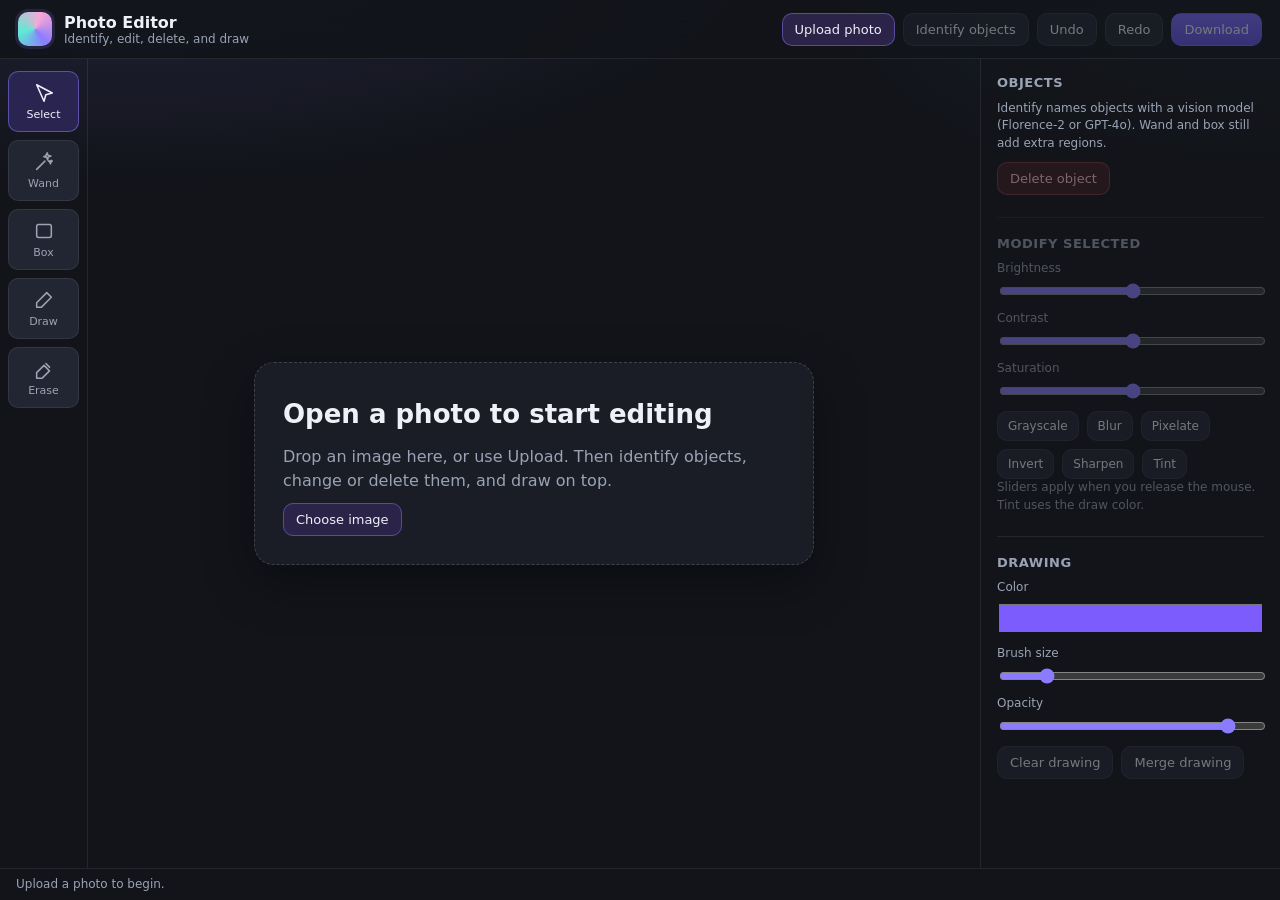
==== static/index.html @ d836ca0f "Name detected objects with Florence-2 or GPT-4o Vision Identify now proposes regions, then captions " ====
<!DOCTYPE html>
<html lang="en">
  <head>
    <meta charset="UTF-8" />
    <meta name="viewport" content="width=device-width, initial-scale=1.0" />
    <title>Photo Editor</title>
    <link rel="icon" href="/static/favicon.svg" type="image/svg+xml" />
    <link rel="stylesheet" href="/static/styles.css" />
  </head>
  <body>
    <div id="app">
      <header class="topbar">
        <div class="brand">
          <span class="brand-mark" aria-hidden="true"></span>
          <div>
            <strong>Photo Editor</strong>
            <p>Identify, edit, delete, and draw</p>
          </div>
        </div>
        <div class="top-actions">
          <label class="btn btn-primary">
            Upload photo
            <input id="fileInput" type="file" accept="image/*" hidden />
          </label>
          <button id="identifyBtn" class="btn" disabled>Identify objects</button>
          <button id="undoBtn" class="btn" disabled title="Ctrl+Z">Undo</button>
          <button id="redoBtn" class="btn" disabled title="Ctrl+Y">Redo</button>
          <button id="downloadBtn" class="btn btn-accent" disabled>Download</button>
        </div>
      </header>

      <div class="workspace">
        <aside class="rail" aria-label="Tools">
          <button class="tool active" data-tool="select" title="Select (V)">
            <svg viewBox="0 0 24 24"><path d="M4 3l8 18 2-7 7-2L4 3z" /></svg>
            <span>Select</span>
          </button>
          <button class="tool" data-tool="wand" title="Magic wand (W)">
            <svg viewBox="0 0 24 24"><path d="M4 20l9-9M14 5l1.5-3 1 3 3 .5-3 1.2-.5 3-1.2-3-3-.5L14 5zM19 12l.8-1.8L21 11l-1.2.8L19 14l-.8-2.2L17 11l1.2-.2L19 12z" /></svg>
            <span>Wand</span>
          </button>
          <button class="tool" data-tool="box" title="Box select (M)">
            <svg viewBox="0 0 24 24"><rect x="4" y="5" width="16" height="14" rx="2" /></svg>
            <span>Box</span>
          </button>
          <button class="tool" data-tool="brush" title="Draw (B)">
            <svg viewBox="0 0 24 24"><path d="M15 4l5 5-11 11H4v-5L15 4z" /></svg>
            <span>Draw</span>
          </button>
          <button class="tool" data-tool="eraser" title="Eraser (E)">
            <svg viewBox="0 0 24 24"><path d="M4 16l8-8 6 6-8 8H4v-6zM14 6l4 4" /></svg>
            <span>Erase</span>
          </button>
        </aside>

        <main class="stage-wrap" id="stageWrap">
          <div id="emptyState" class="empty">
            <div class="empty-card">
              <h1>Open a photo to start editing</h1>
              <p>Drop an image here, or use Upload. Then identify objects, change or delete them, and draw on top.</p>
              <label class="btn btn-primary">
                Choose image
                <input id="fileInputEmpty" type="file" accept="image/*" hidden />
              </label>
            </div>
          </div>
          <div id="stage" class="stage hidden">
            <img id="photo" alt="Working photo" draggable="false" />
            <img id="overlay" alt="" draggable="false" />
            <canvas id="drawCanvas"></canvas>
            <canvas id="uiCanvas"></canvas>
          </div>
          <div id="busy" class="busy hidden">
            <div class="spinner"></div>
            <span id="busyText">Working…</span>
          </div>
        </main>

        <aside class="panel" aria-label="Inspector">
          <section>
            <h2>Objects</h2>
            <p class="hint" id="objectHint">Identify names objects with a vision model (Florence-2 or GPT-4o). Wand and box still add extra regions.</p>
            <ul id="objectList" class="object-list"></ul>
            <div class="row-actions">
              <button id="deleteBtn" class="btn btn-danger" disabled>Delete object</button>
            </div>
          </section>

          <section id="adjustSection" class="disabled-block">
            <h2>Modify selected</h2>
            <label class="slider">
              Brightness
              <input id="brightness" type="range" min="-80" max="80" value="0" />
            </label>
            <label class="slider">
              Contrast
              <input id="contrast" type="range" min="-60" max="60" value="0" />
            </label>
            <label class="slider">
              Saturation
              <input id="saturation" type="range" min="-80" max="80" value="0" />
            </label>
            <div class="chip-row">
              <button class="chip" data-op="grayscale">Grayscale</button>
              <button class="chip" data-op="blur" data-amount="9">Blur</button>
              <button class="chip" data-op="pixelate" data-amount="14">Pixelate</button>
              <button class="chip" data-op="invert">Invert</button>
              <button class="chip" data-op="sharpen" data-amount="45">Sharpen</button>
              <button class="chip" data-op="tint" data-amount="50">Tint</button>
            </div>
            <p class="hint">Sliders apply when you release the mouse. Tint uses the draw color.</p>
          </section>

          <section id="drawSection">
            <h2>Drawing</h2>
            <label class="color-field">
              Color
              <input id="color" type="color" value="#7c5cfc" />
            </label>
            <label class="slider">
              Brush size
              <input id="brushSize" type="range" min="2" max="64" value="12" />
            </label>
            <label class="slider">
              Opacity
              <input id="brushOpacity" type="range" min="15" max="100" value="90" />
            </label>
            <div class="row-actions">
              <button id="clearDrawBtn" class="btn" disabled>Clear drawing</button>
              <button id="flattenBtn" class="btn" disabled>Merge drawing</button>
            </div>
          </section>
        </aside>
      </div>

      <p id="status" class="status" role="status"></p>
    </div>
    <script src="/static/app.js"></script>
  </body>
</html>
---- static/styles.css ----
:root {
  --bg: #12141a;
  --bg-2: #1a1d26;
  --bg-3: #222632;
  --line: rgba(255, 255, 255, 0.08);
  --text: #eef1f7;
  --muted: #9aa3b5;
  --accent: #8b7cff;
  --accent-2: #5eead4;
  --danger: #f87171;
  --shadow: 0 18px 50px rgba(0, 0, 0, 0.35);
  --radius: 14px;
  --font: "Segoe UI", system-ui, -apple-system, sans-serif;
}

* {
  box-sizing: border-box;
}

html,
body {
  margin: 0;
  height: 100%;
  background: var(--bg);
  color: var(--text);
  font-family: var(--font);
}

#app {
  height: 100%;
  display: flex;
  flex-direction: column;
  background:
    radial-gradient(1200px 500px at 10% -10%, rgba(139, 124, 255, 0.16), transparent 55%),
    radial-gradient(900px 400px at 100% 0%, rgba(94, 234, 212, 0.08), transparent 50%),
    var(--bg);
}

.topbar {
  display: flex;
  align-items: center;
  justify-content: space-between;
  gap: 16px;
  padding: 12px 18px;
  border-bottom: 1px solid var(--line);
  background: rgba(18, 20, 26, 0.86);
  backdrop-filter: blur(12px);
}

.brand {
  display: flex;
  align-items: center;
  gap: 12px;
}

.brand p {
  margin: 0;
  color: var(--muted);
  font-size: 12px;
}

.brand-mark {
  width: 34px;
  height: 34px;
  border-radius: 10px;
  background: conic-gradient(from 140deg, var(--accent), var(--accent-2), #f9a8d4, var(--accent));
  box-shadow: 0 0 0 3px rgba(139, 124, 255, 0.15);
}

.top-actions,
.row-actions,
.chip-row {
  display: flex;
  flex-wrap: wrap;
  gap: 8px;
}

.btn,
.chip,
.tool {
  border: 1px solid var(--line);
  background: var(--bg-3);
  color: var(--text);
  border-radius: 10px;
  cursor: pointer;
  font: inherit;
}

.btn {
  padding: 8px 12px;
  font-size: 13px;
}

.btn:hover:not(:disabled),
.chip:hover,
.tool:hover {
  border-color: rgba(139, 124, 255, 0.45);
}

.btn:disabled,
.chip:disabled {
  opacity: 0.45;
  cursor: not-allowed;
}

.btn-primary {
  background: #2b2448;
  border-color: rgba(139, 124, 255, 0.45);
}

.btn-accent {
  background: linear-gradient(180deg, #7c6cf7, #6354e0);
  border-color: transparent;
}

.btn-danger {
  background: #3a1f24;
  border-color: rgba(248, 113, 113, 0.35);
  color: #fecaca;
}

.workspace {
  flex: 1;
  display: grid;
  grid-template-columns: 88px minmax(0, 1fr) 300px;
  min-height: 0;
}

.rail {
  border-right: 1px solid var(--line);
  padding: 12px 8px;
  display: flex;
  flex-direction: column;
  gap: 8px;
}

.tool {
  display: flex;
  flex-direction: column;
  align-items: center;
  gap: 4px;
  padding: 10px 6px;
  font-size: 11px;
  color: var(--muted);
}

.tool svg {
  width: 22px;
  height: 22px;
  fill: none;
  stroke: currentColor;
  stroke-width: 1.7;
  stroke-linecap: round;
  stroke-linejoin: round;
}

.tool.active {
  color: var(--text);
  background: #2a2550;
  border-color: rgba(139, 124, 255, 0.5);
}

.stage-wrap {
  position: relative;
  min-width: 0;
  display: grid;
  place-items: center;
  padding: 20px;
  overflow: hidden;
}

.empty {
  width: min(560px, 100%);
}

.empty-card {
  background: var(--bg-2);
  border: 1px dashed rgba(255, 255, 255, 0.16);
  border-radius: 20px;
  padding: 36px 28px;
  box-shadow: var(--shadow);
}

.empty-card h1 {
  margin: 0 0 8px;
  font-size: 26px;
}

.empty-card p {
  color: var(--muted);
  line-height: 1.5;
}

.stage {
  position: relative;
  box-shadow: var(--shadow);
  border-radius: 8px;
  overflow: hidden;
  background: #0b0c10;
}

.stage img,
.stage canvas {
  position: absolute;
  inset: 0;
  width: 100%;
  height: 100%;
  display: block;
  user-select: none;
}

#overlay {
  pointer-events: none;
}

.stage.hidden,
.hidden {
  display: none !important;
}

.busy {
  position: absolute;
  inset: 0;
  display: flex;
  flex-direction: column;
  align-items: center;
  justify-content: center;
  gap: 10px;
  background: rgba(10, 12, 16, 0.55);
  backdrop-filter: blur(4px);
}

.spinner {
  width: 28px;
  height: 28px;
  border: 3px solid rgba(255, 255, 255, 0.15);
  border-top-color: var(--accent);
  border-radius: 50%;
  animation: spin 0.8s linear infinite;
}

@keyframes spin {
  to {
    transform: rotate(360deg);
  }
}

.panel {
  border-left: 1px solid var(--line);
  overflow: auto;
  padding: 16px;
  background: rgba(18, 20, 26, 0.72);
}

.panel section + section {
  margin-top: 22px;
  padding-top: 18px;
  border-top: 1px solid var(--line);
}

h2 {
  margin: 0 0 10px;
  font-size: 13px;
  letter-spacing: 0.04em;
  text-transform: uppercase;
  color: var(--muted);
}

.hint {
  margin: 0 0 10px;
  color: var(--muted);
  font-size: 12px;
  line-height: 1.45;
}

.object-list {
  list-style: none;
  margin: 0;
  padding: 0;
  display: flex;
  flex-direction: column;
  gap: 6px;
  max-height: 220px;
  overflow: auto;
}

.object-list li {
  display: flex;
  align-items: center;
  gap: 8px;
  padding: 8px;
  border-radius: 10px;
  border: 1px solid transparent;
  background: var(--bg-3);
  cursor: pointer;
}

.object-list li.selected {
  border-color: rgba(139, 124, 255, 0.55);
  background: #2a2550;
}

.swatch {
  width: 12px;
  height: 12px;
  border-radius: 50%;
  flex: 0 0 auto;
}

.object-list small {
  color: var(--muted);
}

.slider,
.color-field {
  display: flex;
  flex-direction: column;
  gap: 6px;
  font-size: 12px;
  color: var(--muted);
  margin-bottom: 10px;
}

input[type="range"] {
  width: 100%;
  accent-color: var(--accent);
}

input[type="color"] {
  width: 100%;
  height: 36px;
  border: none;
  background: transparent;
  padding: 0;
}

.chip {
  padding: 7px 10px;
  font-size: 12px;
}

.disabled-block {
  opacity: 0.45;
  pointer-events: none;
}

.status {
  margin: 0;
  padding: 8px 16px;
  border-top: 1px solid var(--line);
  color: var(--muted);
  font-size: 12px;
  min-height: 32px;
}

@media (max-width: 900px) {
  .workspace {
    grid-template-columns: 72px 1fr;
    grid-template-rows: 1fr auto;
  }

  .panel {
    grid-column: 1 / -1;
    max-height: 280px;
    border-left: none;
    border-top: 1px solid var(--line);
  }

  .topbar {
    flex-direction: column;
    align-items: stretch;
  }
}
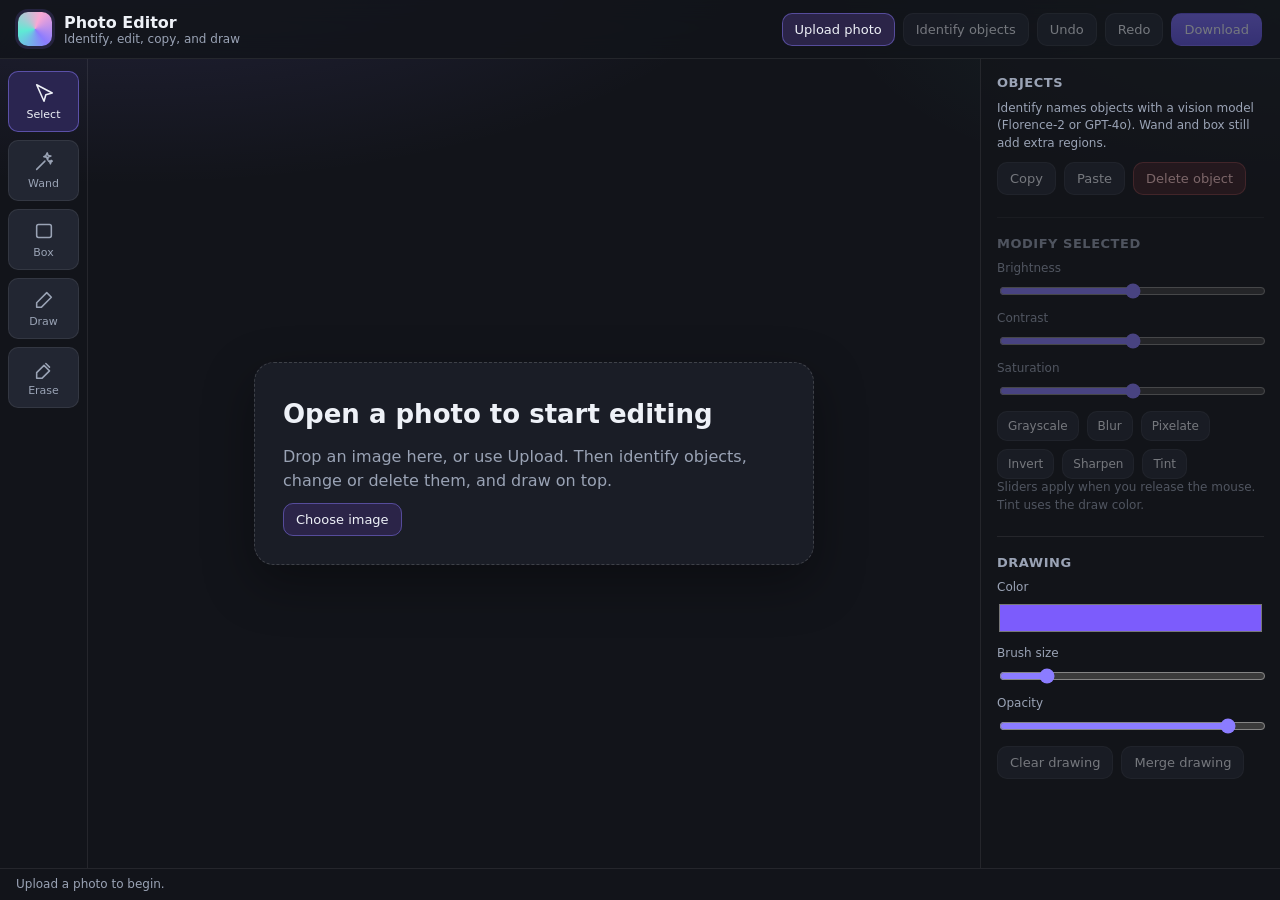
==== commit 7f8a649f: "Add copy and paste for selected objects Store a pixel-and-mask clipboard on the session, paste a dup" ====
--- a/static/index.html
+++ b/static/index.html
@@ -14,7 +14,7 @@
           <span class="brand-mark" aria-hidden="true"></span>
           <div>
             <strong>Photo Editor</strong>
-            <p>Identify, edit, delete, and draw</p>
+            <p>Identify, edit, copy, and draw</p>
           </div>
         </div>
         <div class="top-actions">
@@ -82,6 +82,8 @@
             <p class="hint" id="objectHint">Identify names objects with a vision model (Florence-2 or GPT-4o). Wand and box still add extra regions.</p>
             <ul id="objectList" class="object-list"></ul>
             <div class="row-actions">
+              <button id="copyBtn" class="btn" disabled title="Ctrl+C">Copy</button>
+              <button id="pasteBtn" class="btn" disabled title="Ctrl+V">Paste</button>
               <button id="deleteBtn" class="btn btn-danger" disabled>Delete object</button>
             </div>
           </section>
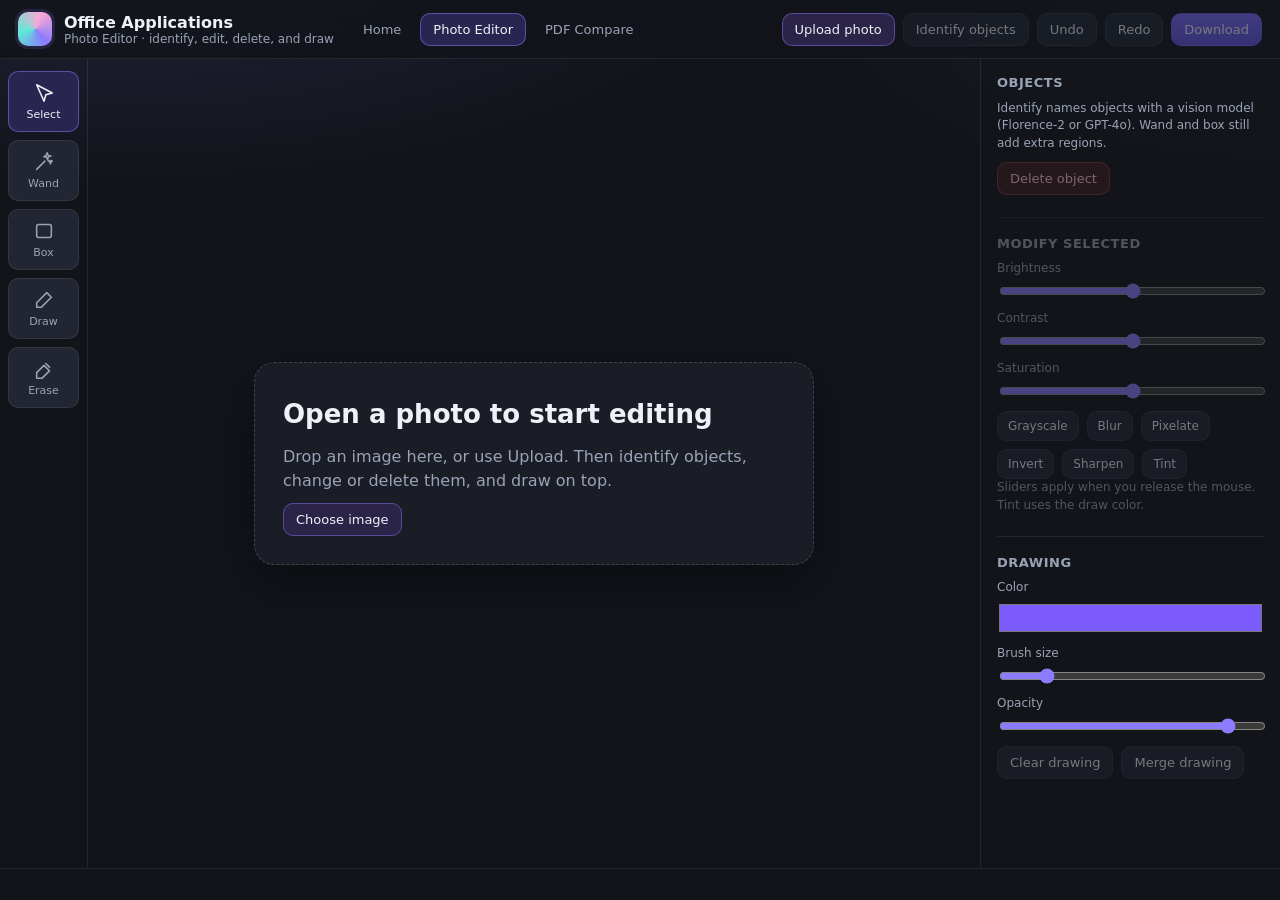
==== commit f5eb7af9: "Rebrand as Office Applications and add PDF compare Home is now an app hub. Photo Editor stays a sepa" ====
--- a/static/index.html
+++ b/static/index.html
@@ -3,20 +3,25 @@
   <head>
     <meta charset="UTF-8" />
     <meta name="viewport" content="width=device-width, initial-scale=1.0" />
-    <title>Photo Editor</title>
+    <title>Photo Editor · Office Applications</title>
     <link rel="icon" href="/static/favicon.svg" type="image/svg+xml" />
     <link rel="stylesheet" href="/static/styles.css" />
   </head>
   <body>
     <div id="app">
       <header class="topbar">
-        <div class="brand">
+        <a class="brand" href="/">
           <span class="brand-mark" aria-hidden="true"></span>
           <div>
-            <strong>Photo Editor</strong>
-            <p>Identify, edit, copy, and draw</p>
+            <strong>Office Applications</strong>
+            <p>Photo Editor · identify, edit, delete, and draw</p>
           </div>
-        </div>
+        </a>
+        <nav class="app-nav" aria-label="Applications">
+          <a href="/">Home</a>
+          <a href="/photo" class="active">Photo Editor</a>
+          <a href="/pdf">PDF Compare</a>
+        </nav>
         <div class="top-actions">
           <label class="btn btn-primary">
             Upload photo
@@ -82,8 +87,6 @@
             <p class="hint" id="objectHint">Identify names objects with a vision model (Florence-2 or GPT-4o). Wand and box still add extra regions.</p>
             <ul id="objectList" class="object-list"></ul>
             <div class="row-actions">
-              <button id="copyBtn" class="btn" disabled title="Ctrl+C">Copy</button>
-              <button id="pasteBtn" class="btn" disabled title="Ctrl+V">Paste</button>
               <button id="deleteBtn" class="btn btn-danger" disabled>Delete object</button>
             </div>
           </section>
--- a/static/styles.css
+++ b/static/styles.css
@@ -39,7 +39,7 @@
 .topbar {
   display: flex;
   align-items: center;
-  justify-content: space-between;
+  justify-content: flex-start;
   gap: 16px;
   padding: 12px 18px;
   border-bottom: 1px solid var(--line);
@@ -51,6 +51,8 @@
   display: flex;
   align-items: center;
   gap: 12px;
+  color: inherit;
+  text-decoration: none;
 }
 
 .brand p {
@@ -73,6 +75,10 @@
   display: flex;
   flex-wrap: wrap;
   gap: 8px;
+}
+
+.top-actions {
+  margin-left: auto;
 }
 
 .btn,
@@ -371,3 +377,235 @@
     align-items: stretch;
   }
 }
+
+.app-nav {
+  display: flex;
+  flex-wrap: wrap;
+  gap: 6px;
+  margin-right: auto;
+}
+
+.app-nav a {
+  padding: 8px 12px;
+  border-radius: 10px;
+  color: var(--muted);
+  text-decoration: none;
+  font-size: 13px;
+  border: 1px solid transparent;
+}
+
+.app-nav a:hover {
+  color: var(--text);
+  border-color: rgba(139, 124, 255, 0.35);
+}
+
+.app-nav a.active {
+  color: var(--text);
+  background: #2a2550;
+  border-color: rgba(139, 124, 255, 0.5);
+}
+
+.hub {
+  flex: 1;
+  overflow: auto;
+  padding: 48px 24px 64px;
+  display: flex;
+  flex-direction: column;
+  align-items: center;
+}
+
+.hub-intro {
+  width: min(860px, 100%);
+  margin-bottom: 28px;
+}
+
+.hub-intro h1 {
+  margin: 0 0 8px;
+  font-size: 34px;
+}
+
+.hub-intro p {
+  margin: 0;
+  color: var(--muted);
+  line-height: 1.5;
+  max-width: 560px;
+}
+
+.hub-grid {
+  width: min(860px, 100%);
+  display: grid;
+  grid-template-columns: repeat(auto-fit, minmax(260px, 1fr));
+  gap: 16px;
+}
+
+.hub-card {
+  display: flex;
+  flex-direction: column;
+  gap: 8px;
+  padding: 22px;
+  background: var(--bg-2);
+  border: 1px solid var(--line);
+  border-radius: 18px;
+  color: inherit;
+  text-decoration: none;
+  box-shadow: var(--shadow);
+}
+
+.hub-card:hover {
+  border-color: rgba(139, 124, 255, 0.45);
+}
+
+.hub-card h2 {
+  margin: 0;
+  font-size: 18px;
+  letter-spacing: 0;
+  text-transform: none;
+  color: var(--text);
+}
+
+.hub-card p {
+  margin: 0;
+  color: var(--muted);
+  line-height: 1.5;
+  flex: 1;
+}
+
+.hub-go {
+  color: var(--accent-2);
+  font-size: 13px;
+}
+
+.hub-icon {
+  width: 42px;
+  height: 42px;
+  display: grid;
+  place-items: center;
+  border-radius: 12px;
+  background: #2a2550;
+}
+
+.hub-icon svg {
+  width: 22px;
+  height: 22px;
+  fill: none;
+  stroke: var(--accent);
+  stroke-width: 1.7;
+  stroke-linecap: round;
+  stroke-linejoin: round;
+}
+
+.pdf-shell {
+  position: relative;
+  flex: 1;
+  min-height: 0;
+  overflow: auto;
+  padding: 20px 20px 32px;
+}
+
+.pdf-panes,
+.pdf-summaries,
+.pdf-diff {
+  display: grid;
+  grid-template-columns: repeat(auto-fit, minmax(280px, 1fr));
+  gap: 16px;
+}
+
+.pdf-pane h2 {
+  margin-bottom: 8px;
+}
+
+.pdf-drop {
+  display: flex;
+  flex-direction: column;
+  gap: 6px;
+  min-height: 140px;
+  padding: 22px;
+  border-radius: 16px;
+  border: 1px dashed rgba(255, 255, 255, 0.18);
+  background: var(--bg-2);
+  cursor: pointer;
+}
+
+.pdf-drop strong {
+  font-size: 15px;
+}
+
+.pdf-drop span {
+  color: var(--muted);
+  font-size: 13px;
+}
+
+.pdf-drop.dragover,
+.pdf-drop.has-file {
+  border-color: rgba(139, 124, 255, 0.55);
+  background: #1c1a33;
+}
+
+.pdf-results {
+  margin-top: 22px;
+  display: flex;
+  flex-direction: column;
+  gap: 16px;
+}
+
+.result-card {
+  background: var(--bg-2);
+  border: 1px solid var(--line);
+  border-radius: 16px;
+  padding: 16px 18px;
+}
+
+.result-card ul {
+  margin: 0;
+  padding-left: 18px;
+  line-height: 1.5;
+}
+
+.result-card .empty-item {
+  list-style: none;
+  margin-left: -18px;
+  color: var(--muted);
+}
+
+.result-overview p {
+  margin: 0;
+  line-height: 1.5;
+}
+
+.change-list {
+  display: flex;
+  flex-direction: column;
+  gap: 10px;
+}
+
+.change-row {
+  display: grid;
+  grid-template-columns: 1fr 1fr;
+  gap: 12px;
+}
+
+.change-row div {
+  background: var(--bg-3);
+  border-radius: 10px;
+  padding: 10px 12px;
+}
+
+.change-row span {
+  display: block;
+  font-size: 11px;
+  letter-spacing: 0.04em;
+  text-transform: uppercase;
+  color: var(--muted);
+  margin-bottom: 4px;
+}
+
+.change-row p {
+  margin: 0;
+  line-height: 1.45;
+}
+
+@media (max-width: 700px) {
+  .change-row {
+    grid-template-columns: 1fr;
+  }
+}
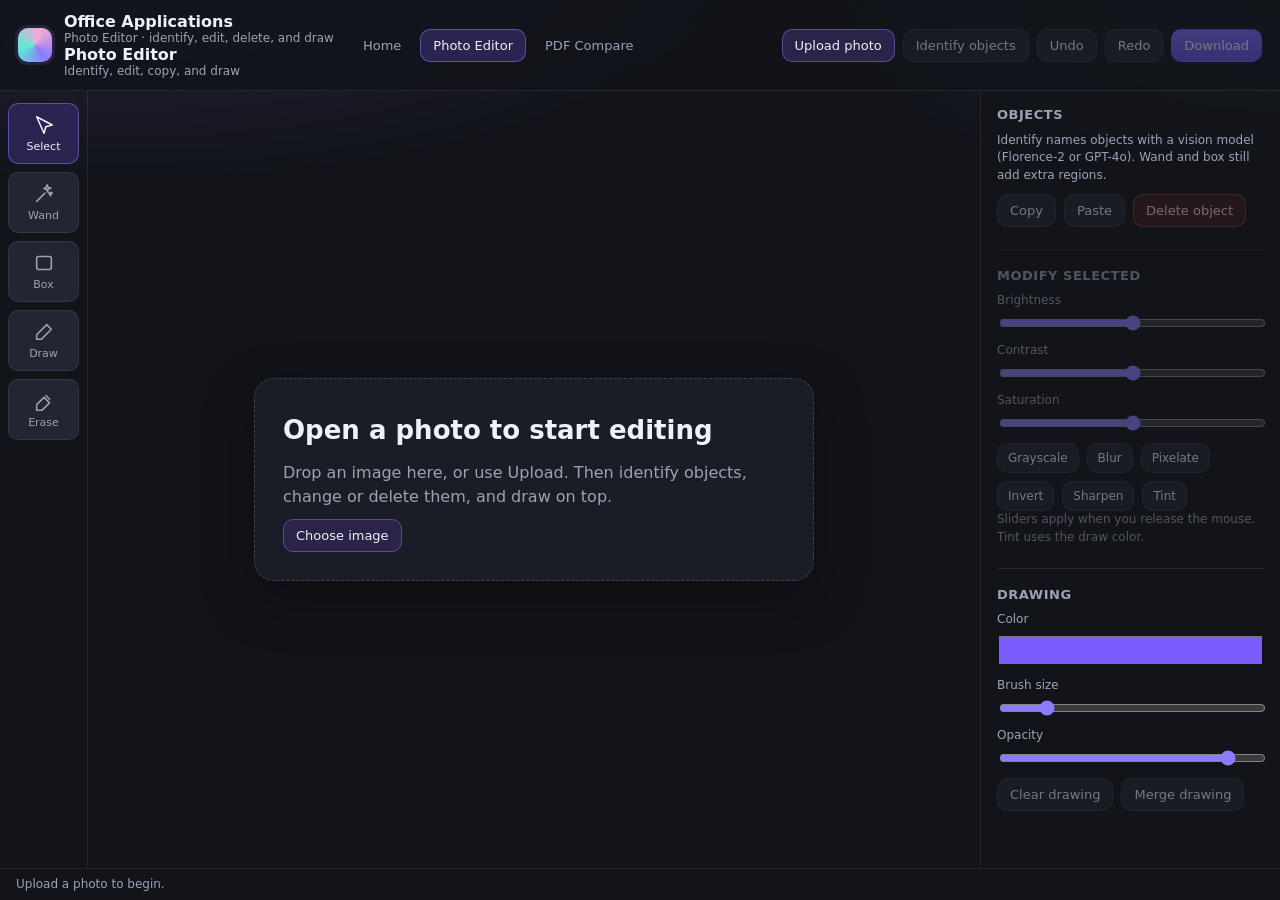
==== commit b066fdbc: "Merge branch 'main' into cursor/office-apps-pdf-compare-1540" ====
--- a/static/index.html
+++ b/static/index.html
@@ -15,6 +15,8 @@
           <div>
             <strong>Office Applications</strong>
             <p>Photo Editor · identify, edit, delete, and draw</p>
+            <strong>Photo Editor</strong>
+            <p>Identify, edit, copy, and draw</p>
           </div>
         </a>
         <nav class="app-nav" aria-label="Applications">
@@ -87,6 +89,8 @@
             <p class="hint" id="objectHint">Identify names objects with a vision model (Florence-2 or GPT-4o). Wand and box still add extra regions.</p>
             <ul id="objectList" class="object-list"></ul>
             <div class="row-actions">
+              <button id="copyBtn" class="btn" disabled title="Ctrl+C">Copy</button>
+              <button id="pasteBtn" class="btn" disabled title="Ctrl+V">Paste</button>
               <button id="deleteBtn" class="btn btn-danger" disabled>Delete object</button>
             </div>
           </section>
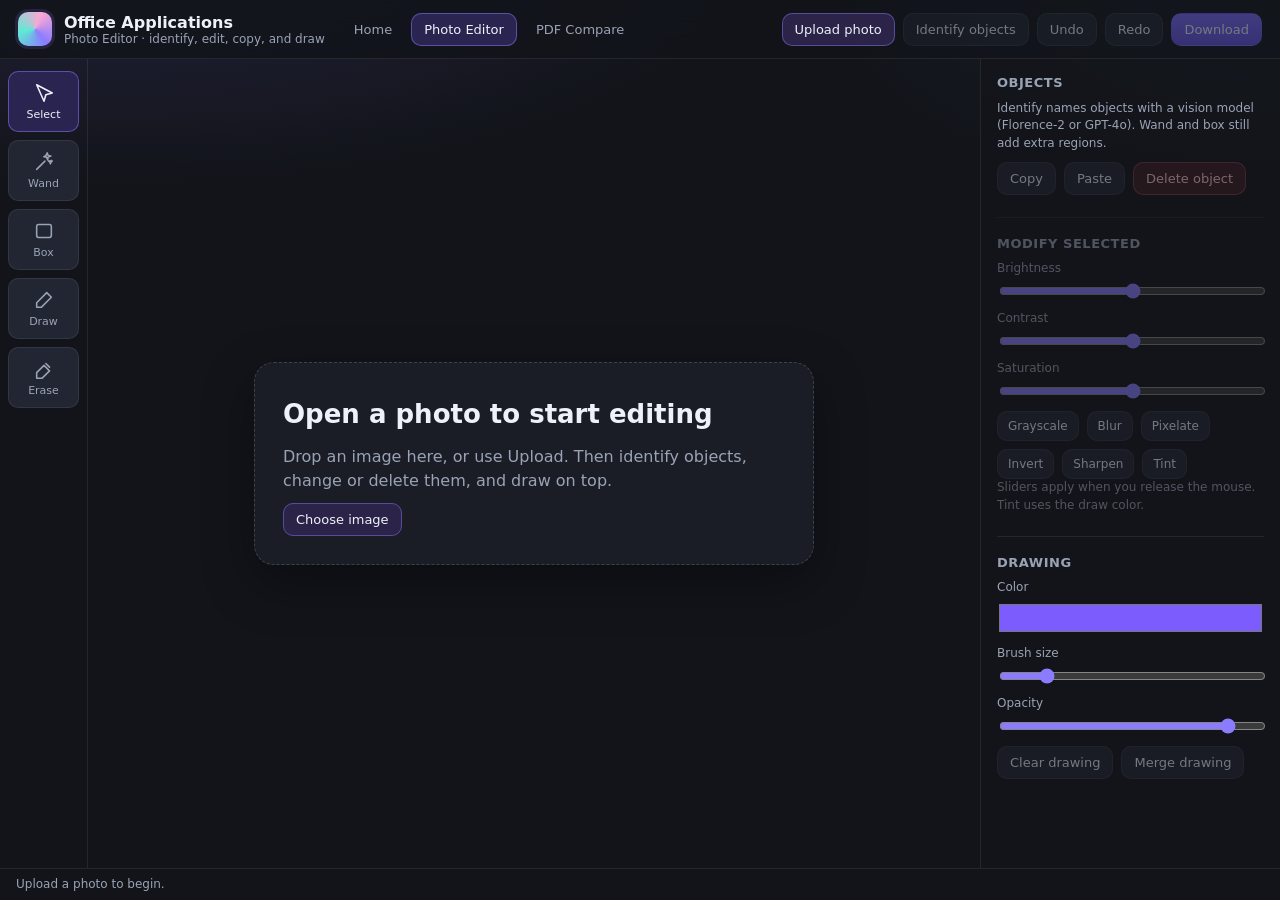
==== commit 0314b3e8: "Merge main to include copy-paste in Photo Editor Co-authored-by: DvdXxxiia <DvdXxxiia@users.noreply." ====
--- a/static/index.html
+++ b/static/index.html
@@ -14,9 +14,7 @@
           <span class="brand-mark" aria-hidden="true"></span>
           <div>
             <strong>Office Applications</strong>
-            <p>Photo Editor · identify, edit, delete, and draw</p>
-            <strong>Photo Editor</strong>
-            <p>Identify, edit, copy, and draw</p>
+            <p>Photo Editor · identify, edit, copy, and draw</p>
           </div>
         </a>
         <nav class="app-nav" aria-label="Applications">
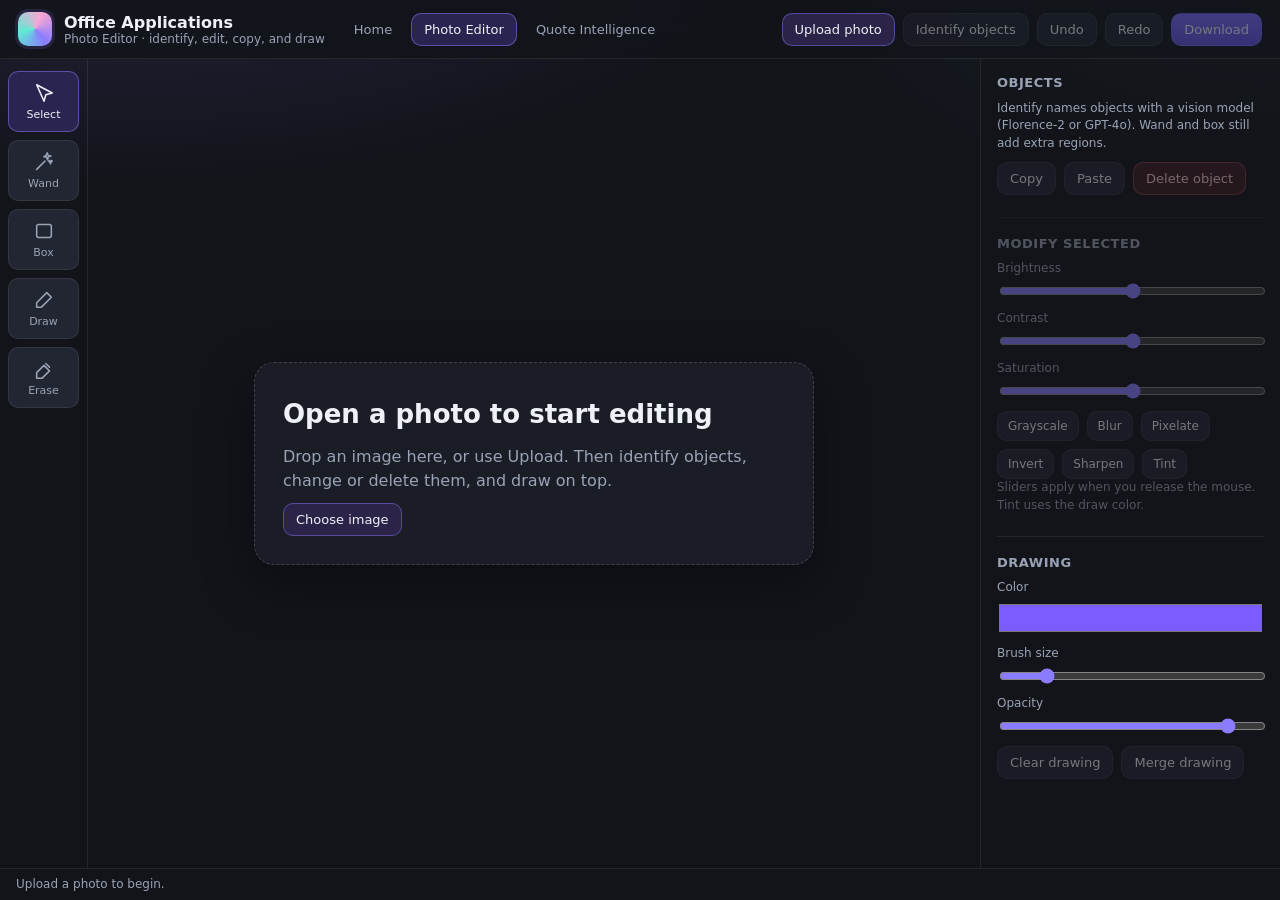
==== commit 21e8392c: "Turn PDF compare into Quote Intelligence Ingest two vendor quotes, match line items by equipment mea" ====
--- a/static/index.html
+++ b/static/index.html
@@ -20,7 +20,7 @@
         <nav class="app-nav" aria-label="Applications">
           <a href="/">Home</a>
           <a href="/photo" class="active">Photo Editor</a>
-          <a href="/pdf">PDF Compare</a>
+          <a href="/quotes">Quote Intelligence</a>
         </nav>
         <div class="top-actions">
           <label class="btn btn-primary">
--- a/static/styles.css
+++ b/static/styles.css
@@ -609,3 +609,136 @@
     grid-template-columns: 1fr;
   }
 }
+
+.quote-toolbar {
+  display: flex;
+  flex-direction: column;
+  gap: 8px;
+  margin-bottom: 16px;
+}
+
+.project-field {
+  display: flex;
+  flex-direction: column;
+  gap: 6px;
+  max-width: 320px;
+  font-size: 12px;
+  color: var(--muted);
+}
+
+.project-field input {
+  background: var(--bg-3);
+  border: 1px solid var(--line);
+  color: var(--text);
+  border-radius: 10px;
+  padding: 8px 10px;
+  font: inherit;
+}
+
+.kpi-row {
+  display: grid;
+  grid-template-columns: repeat(auto-fit, minmax(180px, 1fr));
+  gap: 12px;
+}
+
+.kpi {
+  background: var(--bg-2);
+  border: 1px solid var(--line);
+  border-radius: 16px;
+  padding: 16px 18px;
+}
+
+.kpi span,
+.kpi small {
+  display: block;
+  color: var(--muted);
+  font-size: 12px;
+}
+
+.kpi strong {
+  display: block;
+  font-size: 28px;
+  margin: 6px 0;
+}
+
+.kpi.down strong {
+  color: var(--accent-2);
+}
+
+.kpi.up strong {
+  color: var(--danger);
+}
+
+.headline {
+  font-size: 18px;
+  margin: 0 0 8px;
+}
+
+.quote-table {
+  width: 100%;
+  border-collapse: collapse;
+  font-size: 13px;
+}
+
+.quote-table th,
+.quote-table td {
+  text-align: left;
+  padding: 8px 10px;
+  border-bottom: 1px solid var(--line);
+  vertical-align: top;
+}
+
+.quote-table .down {
+  color: var(--accent-2);
+}
+
+.quote-table .up {
+  color: var(--danger);
+}
+
+.table-wrap {
+  overflow: auto;
+}
+
+.chat-log {
+  display: flex;
+  flex-direction: column;
+  gap: 8px;
+  max-height: 220px;
+  overflow: auto;
+  margin-bottom: 10px;
+}
+
+.chat-bubble {
+  max-width: 90%;
+  padding: 8px 12px;
+  border-radius: 12px;
+  background: var(--bg-3);
+  line-height: 1.45;
+}
+
+.chat-bubble.user {
+  align-self: flex-end;
+  background: #2a2550;
+}
+
+.chat-form {
+  display: flex;
+  gap: 8px;
+}
+
+.chat-form input {
+  flex: 1;
+  background: var(--bg-3);
+  border: 1px solid var(--line);
+  color: var(--text);
+  border-radius: 10px;
+  padding: 8px 10px;
+  font: inherit;
+}
+
+.result-card h3 {
+  margin: 0 0 8px;
+  font-size: 13px;
+  color: var(--muted);
+}
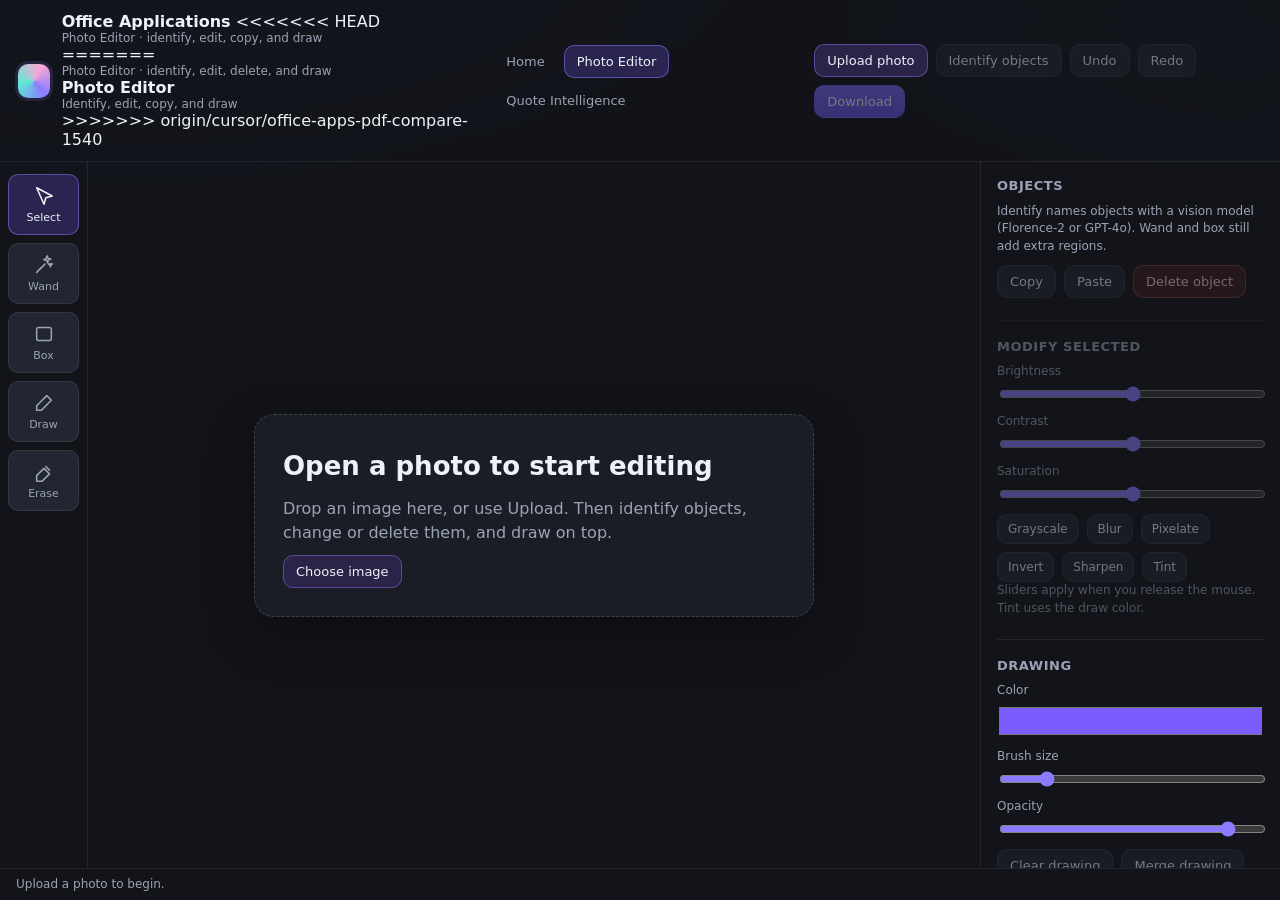
==== commit 8ec9a543: "Merge remote office-apps branch Co-authored-by: DvdXxxiia <DvdXxxiia@users.noreply.github.com>" ====
--- a/static/index.html
+++ b/static/index.html
@@ -14,7 +14,13 @@
           <span class="brand-mark" aria-hidden="true"></span>
           <div>
             <strong>Office Applications</strong>
+<<<<<<< HEAD
             <p>Photo Editor · identify, edit, copy, and draw</p>
+=======
+            <p>Photo Editor · identify, edit, delete, and draw</p>
+            <strong>Photo Editor</strong>
+            <p>Identify, edit, copy, and draw</p>
+>>>>>>> origin/cursor/office-apps-pdf-compare-1540
           </div>
         </a>
         <nav class="app-nav" aria-label="Applications">
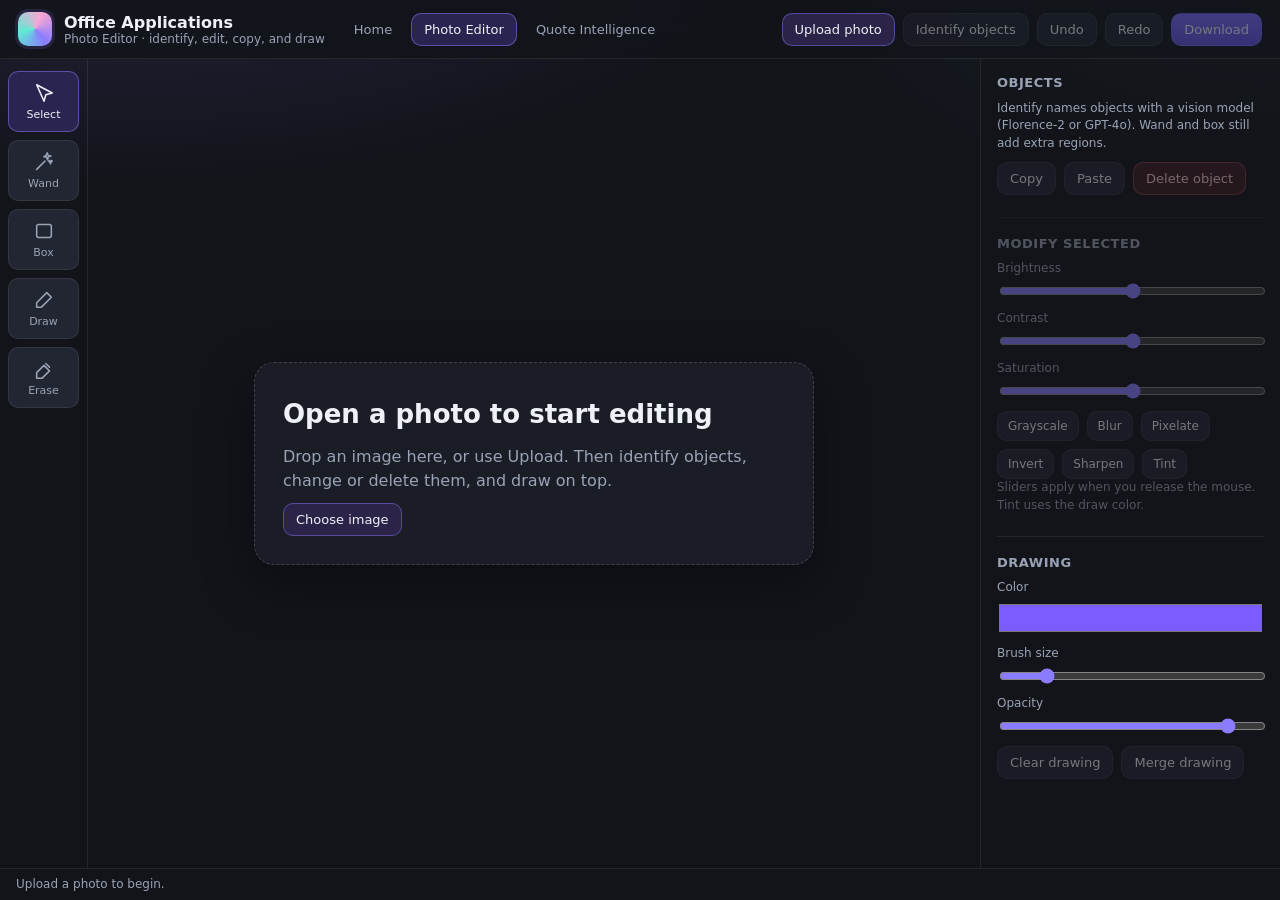
==== commit a1f31a60: "Compare injection molding tool quotes by part Extract each mold part and compare configuration, insu" ====
--- a/static/index.html
+++ b/static/index.html
@@ -14,13 +14,7 @@
           <span class="brand-mark" aria-hidden="true"></span>
           <div>
             <strong>Office Applications</strong>
-<<<<<<< HEAD
             <p>Photo Editor · identify, edit, copy, and draw</p>
-=======
-            <p>Photo Editor · identify, edit, delete, and draw</p>
-            <strong>Photo Editor</strong>
-            <p>Identify, edit, copy, and draw</p>
->>>>>>> origin/cursor/office-apps-pdf-compare-1540
           </div>
         </a>
         <nav class="app-nav" aria-label="Applications">
--- a/static/styles.css
+++ b/static/styles.css
@@ -742,3 +742,99 @@
   font-size: 13px;
   color: var(--muted);
 }
+
+.molding-results,
+#equipmentResults,
+.part-comparisons {
+  display: flex;
+  flex-direction: column;
+  gap: 16px;
+}
+
+.part-card {
+  overflow: hidden;
+  border: 1px solid var(--line);
+  border-radius: 14px;
+  background: var(--bg-3);
+}
+
+.part-card-header {
+  display: flex;
+  align-items: flex-start;
+  justify-content: space-between;
+  gap: 16px;
+  padding: 14px;
+}
+
+.part-card-header h3 {
+  margin: 0 0 4px;
+  color: var(--text);
+  font-size: 15px;
+}
+
+.part-card-header small {
+  color: var(--muted);
+}
+
+.part-price {
+  display: flex;
+  align-items: center;
+  flex-wrap: wrap;
+  gap: 10px;
+  font-size: 13px;
+}
+
+.part-price strong {
+  font-size: 16px;
+}
+
+.part-price .down {
+  color: var(--accent-2);
+}
+
+.part-price .up {
+  color: var(--danger);
+}
+
+.field-table {
+  background: var(--bg-2);
+}
+
+.field-table th:first-child,
+#termsTable th:first-child {
+  min-width: 135px;
+}
+
+.field-different,
+.field-missing_in_b,
+.field-added_in_b {
+  background: rgba(248, 113, 113, 0.04);
+}
+
+.comparison-status {
+  display: inline-block;
+  white-space: nowrap;
+  padding: 3px 7px;
+  border-radius: 999px;
+  color: var(--muted);
+  background: rgba(255, 255, 255, 0.06);
+  font-size: 11px;
+}
+
+.comparison-status.same {
+  color: var(--accent-2);
+  background: rgba(94, 234, 212, 0.1);
+}
+
+.comparison-status.different,
+.comparison-status.missing_in_b,
+.comparison-status.added_in_b {
+  color: #fecaca;
+  background: rgba(248, 113, 113, 0.12);
+}
+
+@media (max-width: 700px) {
+  .part-card-header {
+    flex-direction: column;
+  }
+}
